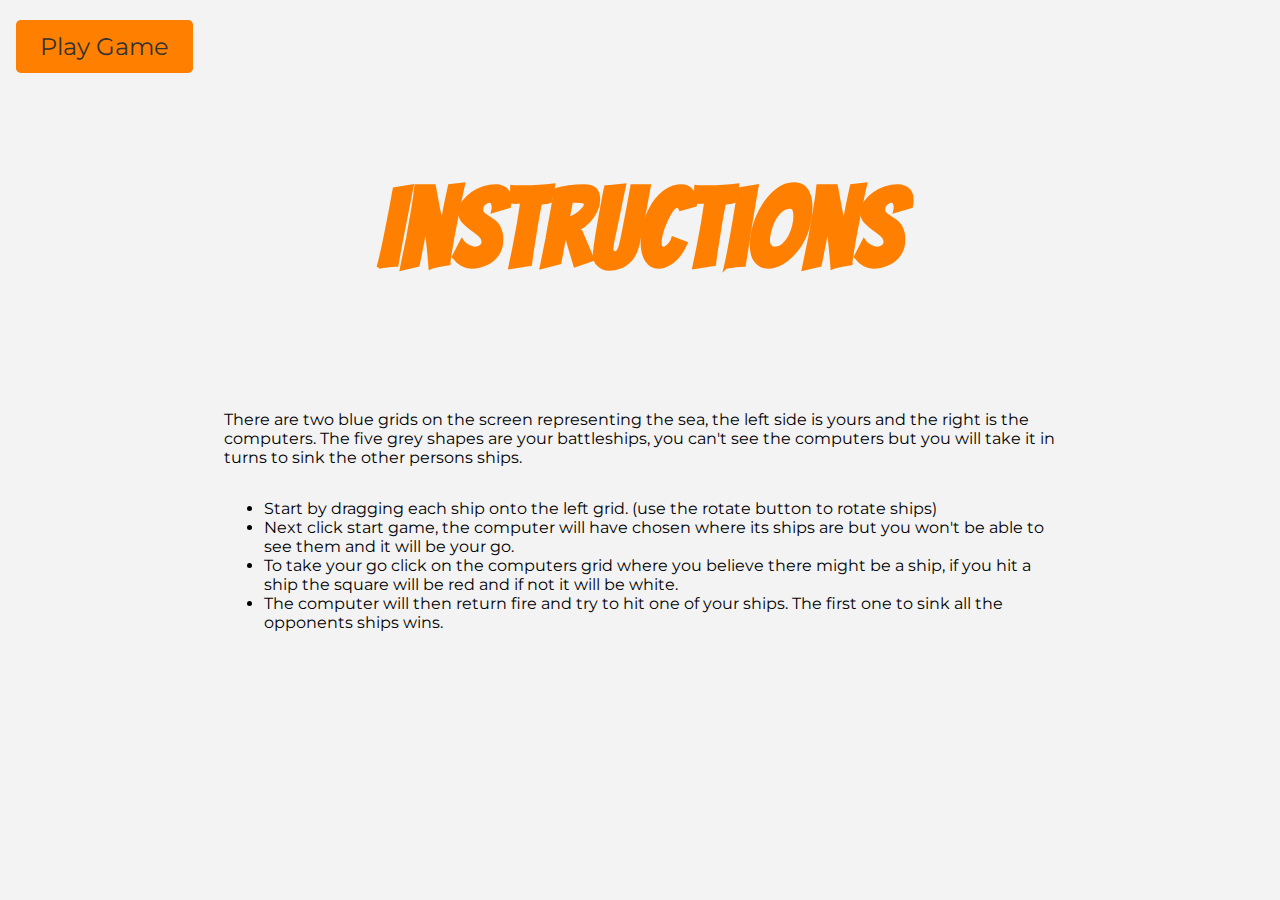
==== instructions.html @ 646d5f0b "added instructions" ====
<!DOCTYPE html>
<html lang="en">
<head>
    <meta charset="UTF-8">
    <meta name="viewport" content="width=device-width, initial-scale=1.0">
    <title>Battleship Instructions</title>
    <link rel="stylesheet" href="/style.css">
    <!-- Google font -->
    <link rel="preconnect" href="https://fonts.gstatic.com">
    <link href="https://fonts.googleapis.com/css2?family=Bangers&family=Montserrat&display=swap" rel="stylesheet">
</head>
<body>
    <div class="splash-btn">
        <a href="/singleplayer.html" class="btn">Play Game</a>
    </div>
    <div class="splash-container">
        <h1 class="splash-title">Instructions</h1>
        <div class="splash-container-content">
        <p>There are two blue grids on the screen representing the sea, the left side is yours and the right is the computers. The five grey shapes are your battleships, you can't see the computers but you will take it in turns to sink the other persons ships.</p>
        <ul>
            <li>Start by dragging each ship onto the left grid. (use the rotate button to rotate ships)</li>
            <li>Next click start game, the computer will have chosen where its ships are but you won't be able to see them and it will be your go.</li>
            <li>To take your go click on the computers grid where you believe there might be a ship, if you hit a ship the square will be red and if not it will be white.</li>
            <li>The computer will then return fire and try to hit one of your ships. The first one to sink all the opponents ships wins.</li>
        </ul>
    </div>
    </div>
    <!-- <img src="/images/battleship-large.svg" class="splash-battleship-image" alt=""> -->

</body>
</html>
---- style.css ----
body {
    margin: 0;
    background-color: #f3f3f3;
    overflow-x: hidden;
}
*, *::before, *::after {
    font-family: 'Montserrat', sans-serif;
    box-sizing: border-box;
}
.splash-container {
    display: flex;
    flex-direction: column;
    justify-content: center;
    align-items: center;
    padding: 2rem;
}
.splash-container-content {
    display: flex;
    flex-direction: column;
    justify-content: center;
    align-items: center;
    padding: 2rem;
    width: 70vw;
}
.splash-title {
    font-family: 'Bangers', cursive;
    font-size: 7rem;
    color:  hsl(30, 100%, 50%);
}
.splash-battleship-image {
    position: absolute;
    top: 5vh;
    left: 20vw;
    width: 100%;
    transform: rotateY(180deg);
    pointer-events: none;
    opacity: 0.25;
    z-index: -1;
}
.btn {
    font-size: inherit;
    background-color: hsl(30, 100%, 50%);
    padding: .5em 1em;
    outline: none;
    border: none;
    text-decoration: none;
    cursor: pointer;
    border-radius: .2em;
    color: #333;
}
.btn:hover, .btn:focus {
    background-color: hsl(30, 100%, 40%);
}
.splash-btn {
    font-size: 1.5rem;
    margin-top: 2rem;
    margin-left: 1rem;
}
.container {
    display: flex;
    justify-content: center;
    width: 100%;
}
.battleship-grid {
    margin: 2vmin;
    display: grid;
    background-color: hsl(200, 100%, 50%);
    grid-template-rows: repeat(10, 4.6vmin);
    grid-template-columns: repeat(10, 4.6vmin);
}
.battleship-grid div {
    border: 1px solid hsla(0, 0%, 100%, .2);
}
.taken, .ship {
    position: relative;
    background-color: hsla(0, 0%, 80%);
}
.computer-gameBoard > .taken {
    background-color: hsl(200, 100%, 50%) !important;
    border-radius: 0 !important;
}
.taken.start.vertical, .taken.start.vertical::before {
    border-top-left-radius: 50%;
    border-top-right-radius: 50%;
}
.taken.end.vertical, .taken.end.vertical::before {
    border-bottom-left-radius: 50%;
    border-bottom-right-radius: 50%;
}
.taken.start.horizontal, .taken.start.horizontal::before {
    border-top-left-radius: 50%;
    border-bottom-left-radius: 50%;
}
.taken.end.horizontal, .taken.end.horizontal::before {
    border-top-right-radius: 50%;
    border-bottom-right-radius: 50%;
}
.taken.vertical::before, .taken.horizontal::before {
    content: '';
    position: absolute;
    border: .3vmin solid white;
    top: -1px;
    bottom: -1px;
    left: -1px;
    right: -1px;
}
.taken.horizontal::before {
    animation: ripplesY 3s linear infinite;
    border-left: none;
    border-right: none;
}
.taken.vertical::before {
    animation: ripplesX 3s linear infinite;
    border-top: none;
    border-bottom: none;
}

@keyframes ripplesY {
    0% {
        opacity: 1;
        transform: scaleY(1);
    }
    100% {
        opacity: 0;
        transform: scaleY(1.5);
    }
}
@keyframes ripplesX {
    0% {
        opacity: 1;
        transform: scaleX(1);
    }
    100% {
        opacity: 0;
        transform: scaleX(1.5);
    }
}

.display-ships {
    display: flex;
}
.ship > div {
    width: 4.6vmin;
    height: 4.6vmin;
}
.ship {
    display: flex;
    flex-wrap: wrap;
    margin: 1vmin;
    width: calc(4.6vmin * var(--width, 1));
    height: calc(4.6vmin * var(--height, 1));
    border-radius: 2.3vmin;
}
.destroyer-container {
    --width: 2;
}
.destroyer-container-vertical {
    --height: 2;
    --width: 1;
}
.submarine-container, .cruiser-container {
    --width: 3;
}
.submarine-container-vertical, .cruiser-container-vertical {
    --height: 3;
    --width: 1;
}
.battleship-container {
    --width: 4;
}
.battleship-container-vertical {
    --height: 4;
    --width: 1;
}
.carrier-container {
    --width: 5;
}
.carrier-container-vertical {
    --height: 5;
    --width: 1;
}
.hidden-info {
    font-size: 1.5rem;
    align-items: center;
    flex-direction: column;
}
.info-text {
    margin: 1rem;
}
.miss, .boom {
    display: flex;
    justify-content: center;
    align-items: center;
}
.boom::after, .miss:after {
    content: '';
    position: absolute;
    border-radius: 100%;
    width: 2vmin;
    height: 2vmin;
}
.miss:after {
    background-color: white;
}
.boom::after {
    background-color: red;
}
.miss::before {
    content: '';
    position: absolute;
    animation: hit .2s ease-out forwards;
    border: .1vmin solid white;
    border-radius: 100%;
    width: 2vmin;
    height: 2vmin;
}
.boom {
    animation: boom .2s ease-out forwards;
}
@keyframes hit {
    0% {
        opacity: 1;
        transform: scale(0);
    }
    100% {
        opacity: 0;
        transform: scale(4);
    }
}
@keyframes boom {
    0% {
        background-color: red;
    }
    100% {
        background-color: hsl(0 , 0%, 80%);
    }
}
#reset {
    margin: 2rem;
}
@media only screen and (max-width: 800px) {
    .splash-title {
        font-size: 6rem;
    }
    .splash-container-content {
        width: 100vw;
    }
  }
@media only screen and (max-width: 600px) {
    .splash-title {
        font-size: 4.5rem;
    }
  }
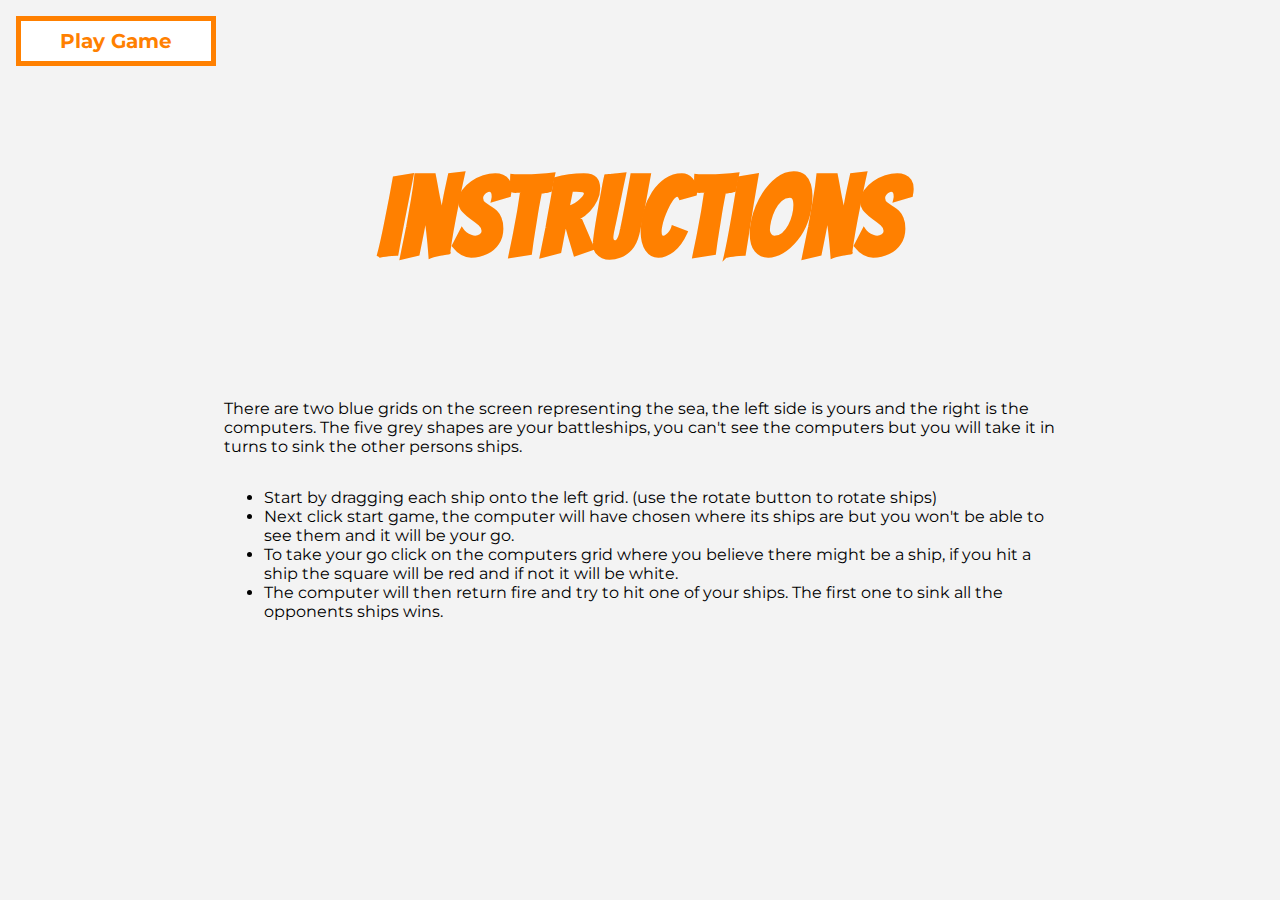
==== commit b75ecf63: "added 3d button" ====
--- a/instructions.html
+++ b/instructions.html
@@ -10,11 +10,14 @@
     <link href="https://fonts.googleapis.com/css2?family=Bangers&family=Montserrat&display=swap" rel="stylesheet">
 </head>
 <body>
-    <div class="splash-btn">
-        <a href="/singleplayer.html" class="btn">Play Game</a>
+    <div class="btn-3d">
+        <a href="/singleplayer.html">
+            <div class="side default-side">Play Game</div>
+            <div class="side hover-side">Click me!</div>
+        </a>
     </div>
     <div class="splash-container">
-        <h1 class="splash-title">Instructions</h1>
+        <h1 class="splash-title-game-start">Instructions</h1>
         <div class="splash-container-content">
         <p>There are two blue grids on the screen representing the sea, the left side is yours and the right is the computers. The five grey shapes are your battleships, you can't see the computers but you will take it in turns to sink the other persons ships.</p>
         <ul>
--- a/style.css
+++ b/style.css
@@ -12,7 +12,6 @@
     flex-direction: column;
     justify-content: center;
     align-items: center;
-    padding: 2rem;
 }
 .splash-container-content {
     display: flex;
@@ -22,12 +21,62 @@
     padding: 2rem;
     width: 70vw;
 }
-.splash-title {
+.splash-title-game-start {
+    position: relative;
     font-family: 'Bangers', cursive;
     font-size: 7rem;
-    color:  hsl(30, 100%, 50%);
+    font-weight: bold;
+    color: hsl(30, 100%, 50%);
+}
+.splash-title {
+    position: relative;
+    font-family: 'Bangers', cursive;
+    font-size: 7rem;
+    font-weight: bold;
+    color: white;
+    -webkit-text-stroke: 0.01vw  lightgray;
+}
+.splash-title::before {
+    content: attr(data-text);
+    font-family: 'Bangers', cursive;
+    position: absolute;
+    top: 0;
+    left: 0;
+    width: 0;
+    height: 100%;
+    color: hsl(30, 100%, 50%);
+    -webkit-text-stroke: 0vw white;
+    border-right: 2px solid  hsl(30, 100%, 50%);
+    overflow: hidden;
+    animation: animateText 6s linear infinite 
+}
+@keyframes animateText {
+    0%, 10%, 100% {
+        width: -6%;
+    }
+    70%, 90% {
+        width: 102.9%;
+    }
 }
 .splash-battleship-image {
+    position: absolute;
+    top: 5vh;
+    width: 100%;
+    transform: rotateY(180deg);
+    pointer-events: none;
+    opacity: 0.25;
+    z-index: -1;
+    animation: slide 9s linear infinite;
+}
+@keyframes slide {
+    0% {
+        left: 100vw;
+    }
+    100% {
+        left: -150vw;
+    }
+}
+.splash-battleship-image-game-start {
     position: absolute;
     top: 5vh;
     left: 20vw;
@@ -56,6 +105,42 @@
     margin-top: 2rem;
     margin-left: 1rem;
 }
+.btn-3d {
+    position: relative;
+    height: 50px;
+    width: 200px;
+    transform-style: preserve-3d;
+    transition: transform 300ms ease-in-out;
+    transform: translateZ(-25px);
+    margin: 1rem;
+    cursor: pointer;
+}
+.btn-3d:hover {
+    transform: rotateX(-90deg) translateY(25px);
+}
+.side {
+    position: absolute;
+    backface-visibility: hidden;
+    width: 100%;
+    height: 100%;
+    display: flex;
+    justify-content: center;
+    align-items: center;
+    font-size: 1.25em;
+    font-weight: bold;
+}
+.default-side {
+    background-color: white;
+    border: 5px solid hsl(30, 100%, 50%);
+    color: hsl(30, 100%, 50%);
+    transform: translateZ(25px);
+}
+.hover-side {
+    color: white;
+    background-color: hsl(30, 100%, 50%);
+    transform: rotateX(90deg) translateZ(25px);
+
+}
 .container {
     display: flex;
     justify-content: center;
